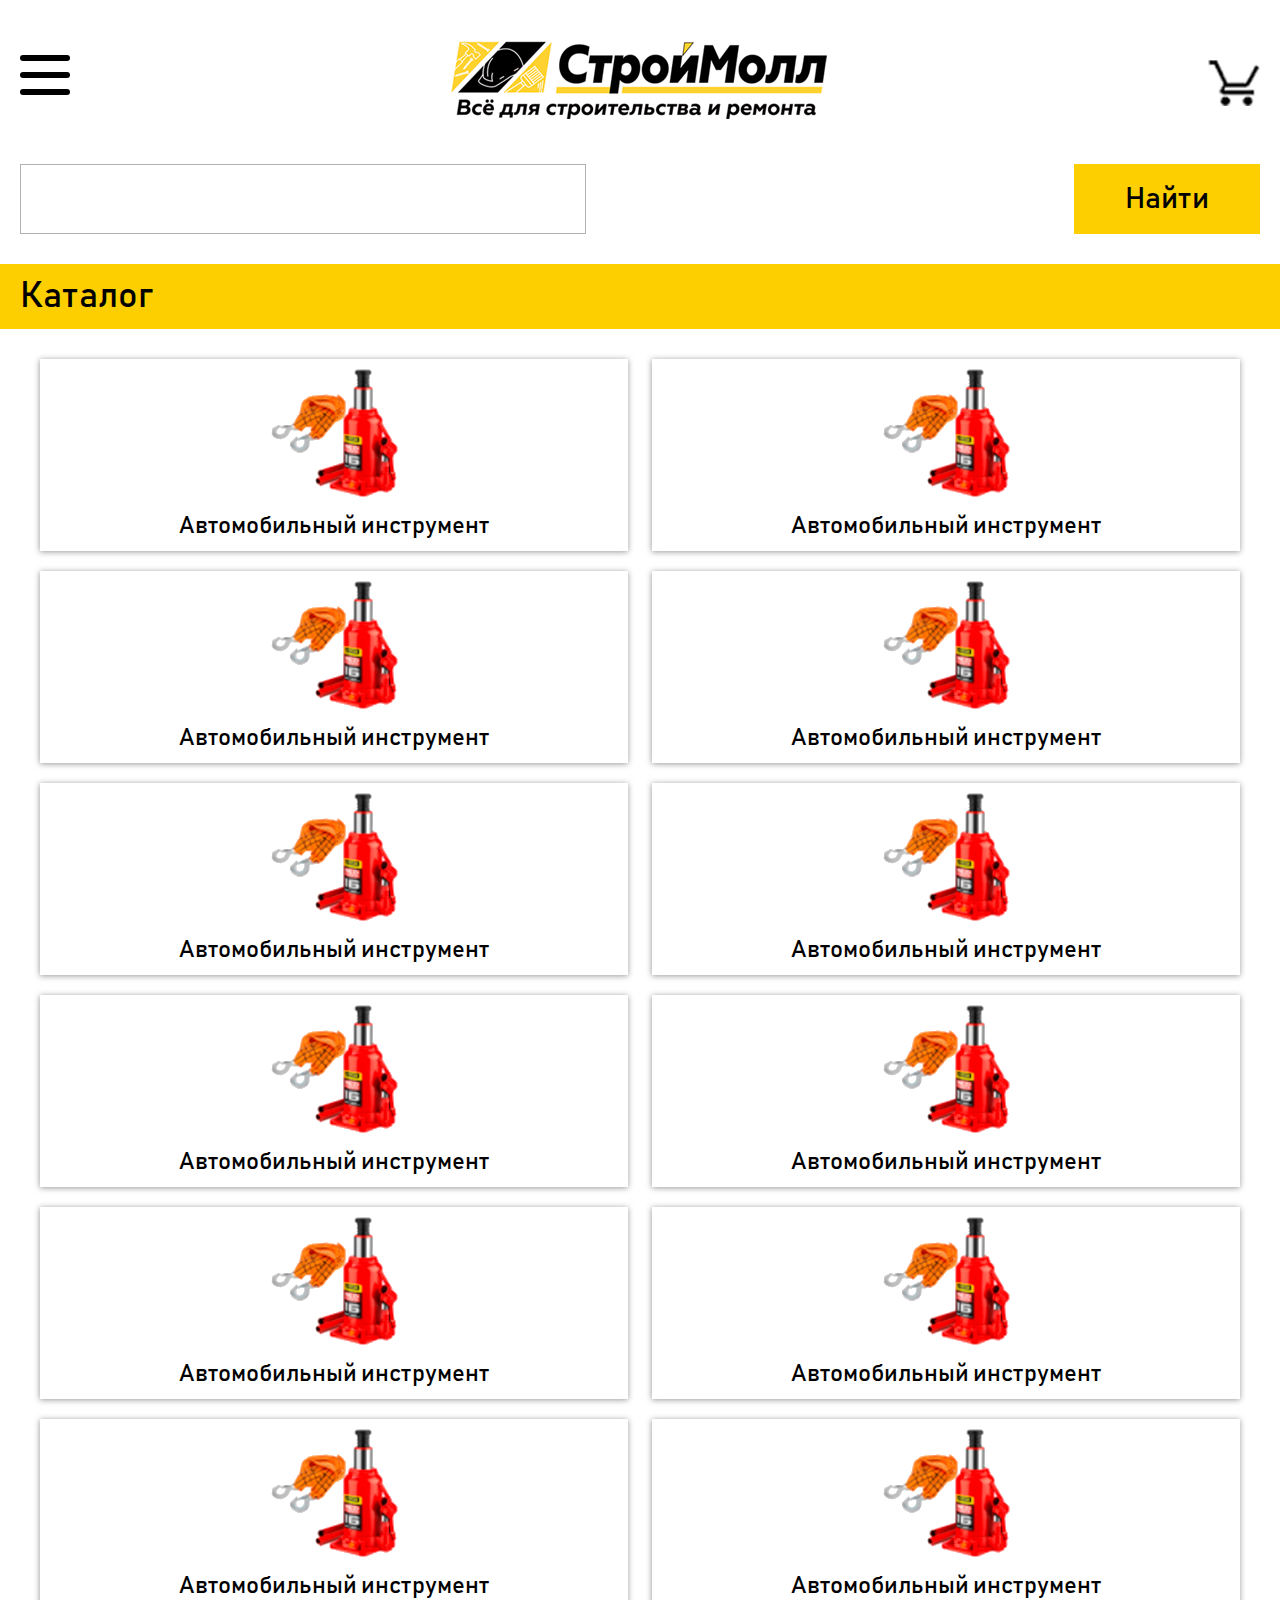
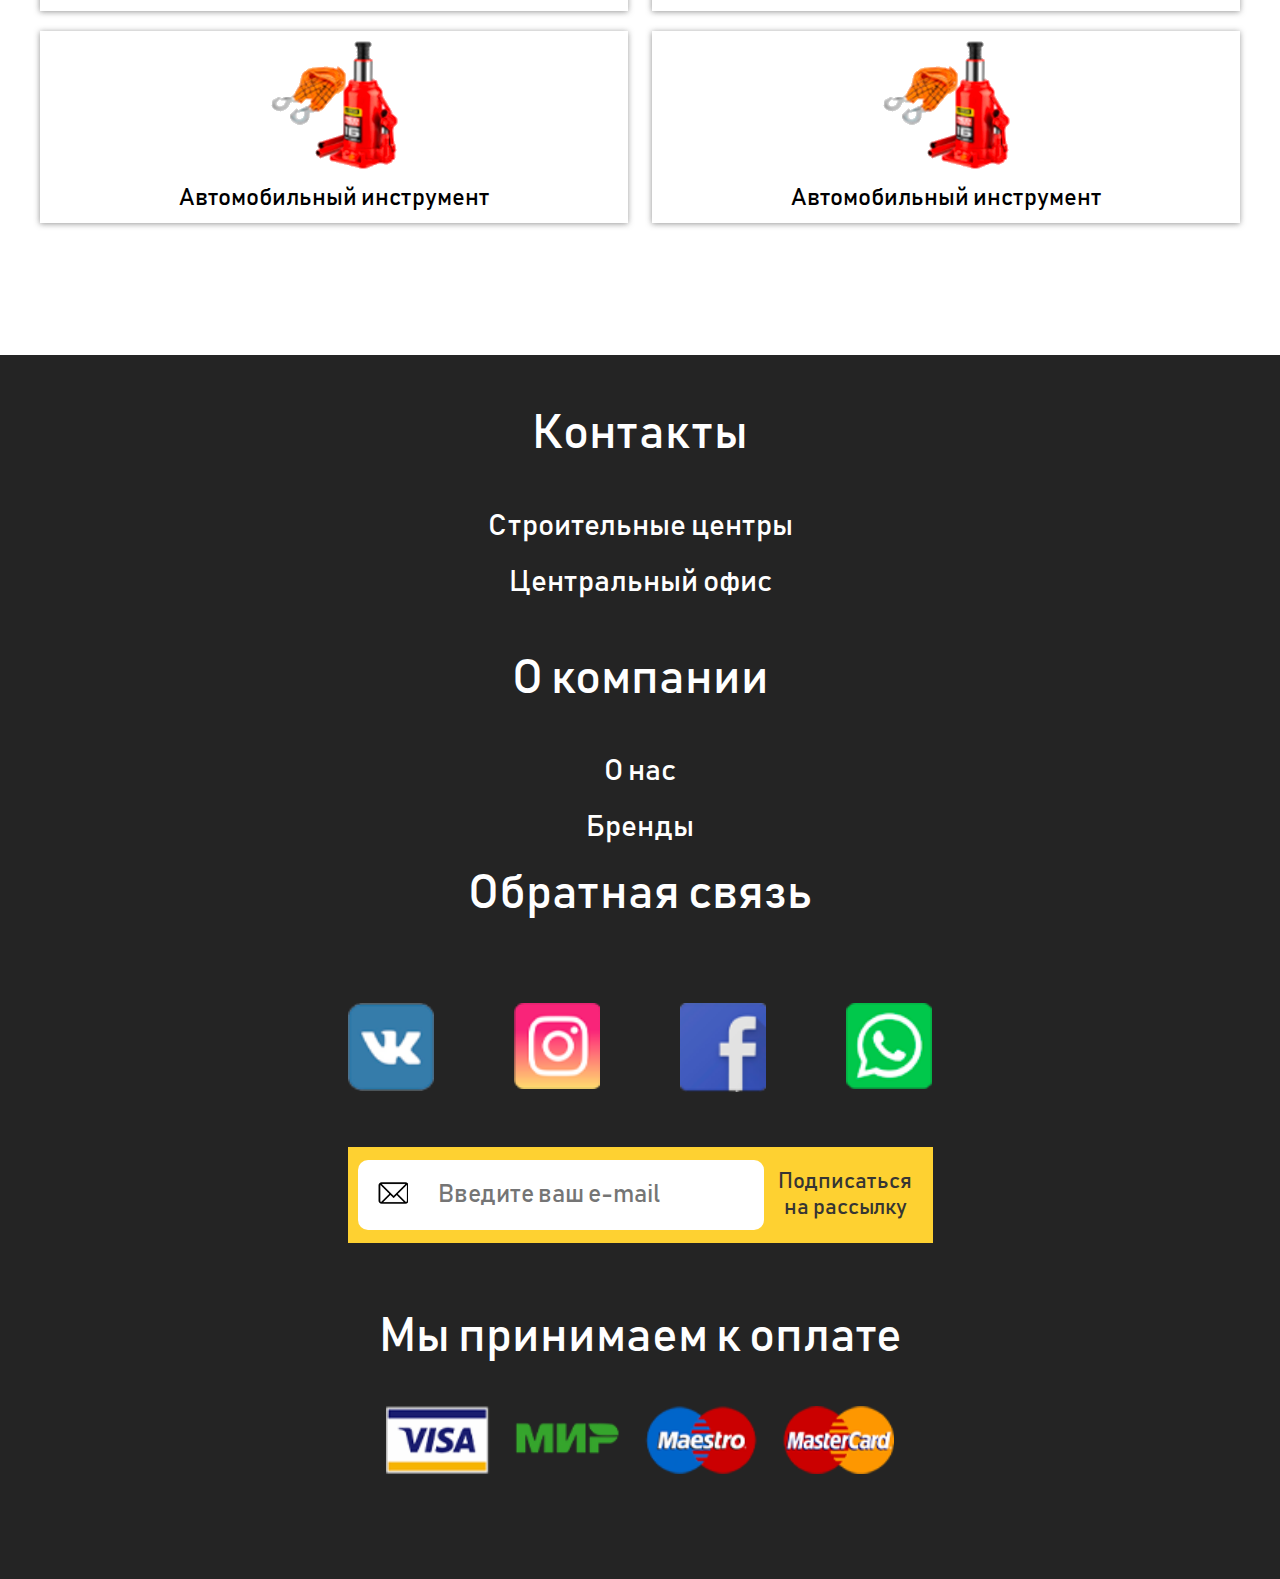
==== catalog.html @ b7ce9529 "commit" ====
<!DOCTYPE html>
<html lang="en">
<head>
    <meta charset="UTF-8">
    <meta http-equiv="X-UA-Compatible" content="IE=edge">
    <meta name="viewport" content="width=800px">
    <title>Catalog</title>
    <link rel="stylesheet" href="fonts/stylesheet.css">
    <link rel="stylesheet" href="css/style.css">
    
</head>
<body>
    <div class="popup"></div>

    <header>
         <section class="nav">
             <div class="top_nav">
 
                 <div class="burger">
 
                     <div class="burger_btn">
                         <div></div>
                         <div></div>
                         <div></div>
                     </div>
 
                     <div class="burger_menu">
 
                         <div class="burger_menu_container">
 
                             <div class="burger_menu_content">
 
                                 <div class="top_content">
                                     <div class="logo">
                                         <img src="img/index/logo.png" alt="">
                                     </div>
     
                                     <div class="close_menu">
                                         <div></div>
                                         <div></div>
                                     </div>
                                 </div>
     
                                 <div class="bot_content">
                                     <ul>
                                         <li>
                                             <div class="li_title">
                                                 <div class="left_name" >
                                                     <div class="icon">
                                                         <img src="img/index/menu_icon1.png" alt="">
                                                     </div>
                                                     <p>Личный кабинет</p>
                                                 </div>
                                                 
                                                 <div class="li_arrow">
                                                     
                                                     <img src="img/index/arrow.png" alt="">
                                                     
                                                    
                                                 </div>
                                             </div>
                                             <div class="li_hide_menu">
                                                 <ul>
                                                     <li>
                                                         <a href="#">Пункт 1</a>
                                                     </li>
                                                     <li>
                                                         <a href="#">Пункт 2</a>
                                                     </li>
                                                     <li>
                                                         <a href="#">Пункт 3</a>
                                                     </li>
                                                 </ul>
 
                                             </div>
                                            
                                         </li>
                                         <li>
                                             <div class="li_title">
                                                 <div class="left_name" >
                                                     <div class="icon">
                                                         <img src="img/index/menu_icon2.png" alt="">
                                                     </div>
                                                     <p>Контакты</p>
                                                 </div>
                                                 
                                                 <div class="li_arrow">
                                                     
                                                     <img src="img/index/arrow.png" alt="">
                                                     
                                                    
                                                 </div>
                                             </div>
                                             <div class="li_hide_menu">
                                                 <ul>
                                                     <li>
                                                         <a href="#">Пункт 1</a>
                                                     </li>
                                                     <li>
                                                         <a href="#">Пункт 2</a>
                                                     </li>
                                                     <li>
                                                         <a href="#">Пункт 3</a>
                                                     </li>
                                                 </ul>
 
                                             </div>
                                            
                                         </li>
                                         <li>
                                             <div class="li_title">
                                                 <div class="left_name" >
                                                     <div class="icon">
                                                         <img src="img/index/menu_icon3.png" alt="">
                                                     </div>
                                                     <p>Aкции</p>
                                                 </div>
                                                 
                                                 <div class="li_arrow">
                                                     
                                                     <img src="img/index/arrow.png" alt="">
                                                     
                                                    
                                                 </div>
                                             </div>
                                             <div class="li_hide_menu">
                                                 <ul>
                                                     <li>
                                                         <a href="#">Пункт 1</a>
                                                     </li>
                                                     <li>
                                                         <a href="#">Пункт 2</a>
                                                     </li>
                                                     <li>
                                                         <a href="#">Пункт 3</a>
                                                     </li>
                                                 </ul>
 
                                             </div>
                                            
                                         </li>
                                         <li>
                                             <div class="li_title">
                                                 <div class="left_name" >
                                                     <div class="icon">
                                                         <img src="img/index/menu_icon4.png" alt="">
                                                     </div>
                                                     <a href="#">Доставка и подъем</a>
                                                 </div>
                                                 
                                                 
                                             </div>
                                            
                                         </li>
                                         <li>
                                             <div class="li_title">
                                                 <div class="left_name" >
                                                     <div class="icon">
                                                         <img src="img/index/menu_icon5.png" alt="">
                                                     </div>
                                                     <a href="#">Магазины</a>
                                                 </div>
                                                 
                                                 
                                             </div>
                                            
                                         </li>
                                         <li>
                                             <div class="li_title">
                                                 <div class="left_name" >
                                                     <div class="icon">
                                                         <img src="img/index/menu_icon6.png" alt="">
                                                     </div>
                                                     <p>Наши услуги</p>
                                                 </div>
                                                 
                                                 <div class="li_arrow">
                                                     
                                                     <img src="img/index/arrow.png" alt="">
                                                     
                                                    
                                                 </div>
                                             </div>
                                             <div class="li_hide_menu">
                                                 <ul>
                                                     <li>
                                                         <a href="#">Пункт 1</a>
                                                     </li>
                                                     <li>
                                                         <a href="#">Пункт 2</a>
                                                     </li>
                                                     <li>
                                                         <a href="#">Пункт 3</a>
                                                     </li>
                                                 </ul>
 
                                             </div>
                                            
                                         </li>
                                         <li>
                                             <div class="li_title">
                                                 <div class="left_name" >
                                                     <div class="icon">
                                                         <img src="img/index/menu_icon7.png" alt="">
                                                     </div>
                                                     <a href="#">Аренда</a>
                                                 </div>
                                                 
                                                 
                                             </div>
                                            
                                         </li>
                                         <li>
                                             <div class="li_title">
                                                 <div class="left_name" >
                                                     <div class="icon">
                                                         <img src="img/index/menu_icon8.png" alt="">
                                                     </div>
                                                     <a href="#">Избранное</a>
                                                 </div>
                                                 
                                                 
                                             </div>
                                            
                                         </li>
                                     </ul>
                                 </div>
     
                                 <div class="phone">
                                     <a href="tel:+74993780888">+7(499)378-08-88</a>
                                 </div>
                             </div>
                         </div>
                        
                     </div>
 
                 </div>
 
                 <div class="logo">
                     <img src="img/index/logo.png" alt="">
                 </div>
 
                 <div class="busket">
                     <img src="img/index/busket.png" alt="">
                 </div>
 
             </div>
 
             <div class="bot_nav">
                 <form action="#">
 
                     <input type="text">
 
                     <button type="submit">
                         Найти
                     </button>
 
                 </form>
             </div>
         </section>
        
    </header>

    <main>
        <section class="catalog">
            <div class="title">
                <h1>Каталог</h1>
            </div>
            
            <div class="catalog_container">

                <a href="#" class="catalog_item">
                    <div class="img">
                        <img src="img/catalog/img1.png" alt="">
                    </div>
                    <span>Автомобильный инструмент</span>
                </a>
                <a href="#" class="catalog_item">
                    <div class="img">
                        <img src="img/catalog/img1.png" alt="">
                    </div>
                    <span>Автомобильный инструмент</span>
                </a>
                <a href="#" class="catalog_item">
                    <div class="img">
                        <img src="img/catalog/img1.png" alt="">
                    </div>
                    <span>Автомобильный инструмент</span>
                </a>
                <a href="#" class="catalog_item">
                    <div class="img">
                        <img src="img/catalog/img1.png" alt="">
                    </div>
                    <span>Автомобильный инструмент</span>
                </a>
                <a href="#" class="catalog_item">
                    <div class="img">
                        <img src="img/catalog/img1.png" alt="">
                    </div>
                    <span>Автомобильный инструмент</span>
                </a>
                <a href="#" class="catalog_item">
                    <div class="img">
                        <img src="img/catalog/img1.png" alt="">
                    </div>
                    <span>Автомобильный инструмент</span>
                </a>
                <a href="#" class="catalog_item">
                    <div class="img">
                        <img src="img/catalog/img1.png" alt="">
                    </div>
                    <span>Автомобильный инструмент</span>
                </a>
                <a href="#" class="catalog_item">
                    <div class="img">
                        <img src="img/catalog/img1.png" alt="">
                    </div>
                    <span>Автомобильный инструмент</span>
                </a>
                <a href="#" class="catalog_item">
                    <div class="img">
                        <img src="img/catalog/img1.png" alt="">
                    </div>
                    <span>Автомобильный инструмент</span>
                </a>
                <a href="#" class="catalog_item">
                    <div class="img">
                        <img src="img/catalog/img1.png" alt="">
                    </div>
                    <span>Автомобильный инструмент</span>
                </a>
                <a href="#" class="catalog_item">
                    <div class="img">
                        <img src="img/catalog/img1.png" alt="">
                    </div>
                    <span>Автомобильный инструмент</span>
                </a>
                <a href="#" class="catalog_item">
                    <div class="img">
                        <img src="img/catalog/img1.png" alt="">
                    </div>
                    <span>Автомобильный инструмент</span>
                </a>
                <a href="#" class="catalog_item">
                    <div class="img">
                        <img src="img/catalog/img1.png" alt="">
                    </div>
                    <span>Автомобильный инструмент</span>
                </a>
                <a href="#" class="catalog_item">
                    <div class="img">
                        <img src="img/catalog/img1.png" alt="">
                    </div>
                    <span>Автомобильный инструмент</span>
                </a>

            </div>
        </section>
    </main>


    <footer>

        <section class="footer">
            <div class="footer_container">
                <p>Контакты</p>
                <a href="#"> Строительные центры</a>
                <a href="#"> Центральный офис</a>
    
                <p>О компании</p>
                <a href="#">О нас</a>
                <a href="#">Бренды</a>
                
               
            </div>

            <div class="footer_feedback">
                <p>Обратная связь</p>
                <div class="footer_social">
                    <a href="#">
                        <img src="img/index/vk.png" alt="">
                    </a>
                    <a href="#">
                        <img src="img/index/insta.png" alt="">
                    </a>
                    <a href="#">
                        <img src="img/index/facebook.png" alt="">
                    </a>
                    <a href="#">
                        <img src="img/index/mess.png" alt="">
                    </a>
                </div>

                <div class="form_link">
                    <form action="#">
                        <div class="mail">
                            <input type="mail" required placeholder="Введите ваш e-mail">
                            <button type="submit">Подписаться на рассылку</button>
                            <img src="img/index/mail.png" alt="">
                        </div>
                       
                    </form>
                </div>

                <div class="footer_payment">
                    <p>Мы принимаем к оплате</p>

                    <div class="footer_payment_img">
                        <img src="img/index/pay.png" alt="">
                    </div>
                </div>
                
            </div>
           
        </section>

    </footer>
    

    <script src="https://code.jquery.com/jquery-3.6.0.min.js" integrity="sha256-/xUj+3OJU5yExlq6GSYGSHk7tPXikynS7ogEvDej/m4=" crossorigin="anonymous"></script>
    <script src="js/script.js"></script>
    
</body>
</html>
---- fonts/stylesheet.css ----
@font-face {
    font-family: 'Bahnschrift';
    src: url('Bahnschrift.eot');
    src: url('Bahnschrift.eot?#iefix') format('embedded-opentype'),
        url('Bahnschrift.woff2') format('woff2'),
        url('Bahnschrift.woff') format('woff'),
        url('Bahnschrift.ttf') format('truetype'),
        url('Bahnschrift.svg#Bahnschrift') format('svg');
    font-weight: normal;
    font-style: normal;
    font-display: swap;
}
---- css/style.css ----
body{
    margin: 0;
    
}


.popup{
    display: none;
    position: fixed;
    width: 100%;
    height: 100%;
    top: 0;
    left: 0;
    background-color: rgba(255, 255, 255, 0.6);
    z-index: 10;
}
*{
    box-sizing: border-box;
    font-family: 'Bahnschrift';
}
a{
    text-decoration: none;
    
}
.nav{
    padding: 0 20px;
    
}
.top_nav{
    padding: 40px 0;
    display: flex;
    justify-content: space-between;
}
.burger{
    padding-top: 15px;
}
.burger_btn{
    width: 50px;
    height: 40px;
    display: flex;
    flex-direction: column;
    justify-content: space-between;
}


.burger_btn div{
    width: 100%;
    height: 6px;
    background-color: #000;
    border-radius: 3px;
}


.burger_menu{
    z-index: 11;
    position: fixed;
    top: 0;
    left: -100%;
    width: 80%;
    height: 100%;
    
    transition: left .3s ease ;
}


.burger_menu.burger_menu-active{
    left: 0;
}


.burger_menu_container{
    height: 100%;
    width: 100%;
}
.burger_menu_content{
    background-color: #fff;
    width: 100%;
    overflow: auto;
    height: 100%;
    padding-bottom: 60px;
}

.burger_menu_content .top_content{
    
    display: flex;
    justify-content: space-between;
    padding-left:40px ;
    padding-right: 30px;
    padding-top: 40px;
}

.burger_menu_content .close_menu{
    position: relative;
    
    width: 24px;
    height: 24px;
    margin-top: 35px;
}
.burger_menu_content .close_menu div{
    width: 24px;
    height: 4px;
    background-color: #000;
    position: absolute;
    top: 10px;
    left: 1px;
    
    
}

.burger_menu_content .close_menu div:first-child{
    transform: rotate(-45deg);
}

.burger_menu_content .close_menu div:last-child{
    transform: rotate(45deg);
}

.burger_menu_content .bot_content{
    margin-top: 120px;
}
.burger_menu_content .bot_content ul{
    margin: 0;
    padding: 0;
    list-style: none;
}


.burger_menu_content .bot_content ul li .li_title{
    display: flex;
    justify-content: space-between;
    align-items: center;
    width: 100%;
    padding: 8px 30px 8px 35px;
}
.burger_menu_content .bot_content ul li .left_name{
    display: flex;
    align-items: center;
    width: 100%;
}
.burger_menu_content .bot_content ul li .icon{
    min-width: 50px;
}


.burger_menu_content .bot_content ul li p,
.burger_menu_content .bot_content ul li a{
    font-size: 36px;
    margin: 0;
    padding-left: 10px;
}
.burger_menu_content .bot_content ul li a{
    color: #000;
    display: block;
    width: 100%;
}

.burger_menu_content .bot_content ul li:hover .li_title{
    background-color: #FFD231;
}


.burger_menu_content .bot_content ul > li + li {
    margin-top: 45px;
}

.burger_menu_content .phone {
    margin-top: 200px;
}

.burger_menu_content .phone a{
    font-size: 48px;
    color: #000;
    padding-left: 35px;
}


.li_hide_menu{
    display: none;
    background-color: #fff;
    padding: 0 30px 0 35px;
}
.burger_menu_content .li_hide_menu ul li a{
    font-size: 30px;
    padding-left: 68px;
}
.burger_menu_content .li_hide_menu ul{
    padding: 25px 0;
}
.burger_menu_content .li_hide_menu ul > li + li{
    margin-top: 25px;
}

.top_nav .busket{
    padding-top: 20px;
}


.bot_nav form{
    display: flex;
    justify-content: space-between;
}

.bot_nav form input{
    flex: 0 1 566px;
    height: 70px;
    border: 1px solid #B2B2B2;
    outline: none;
    background: none;
    margin-right: 40px;
    padding: 10px;
    font-size: 25px;
}

.bot_nav form button{
    background-color: #FDCF00;
    border: none;
    outline: none;
    width: 186px;
    height: 70px;
    font-size: 30px;
    
}


.categories{
    margin-top: 30px;
}

.container{
    padding: 0 20px;
    display: flex;
    flex-wrap: wrap;
    justify-content: space-between;
    margin-top: 12px;
}
.categories .title,
.about_us .title,
.catalog .title,
.shops .title,
.contacts .title{
    width: 100%;
    background-color: #FDCF00;
    padding: 11px 20px;
}
.categories .title h3,
.about_us .title h3,
.catalog .title h1,
.shops .title h1,
.contacts .title h1{
    font-size: 36px;
    font-weight: normal;
    margin: 0;
}




.container .category_item{
    background-color: #F9F9F9;
    padding-left: 7px;
    padding-right: 15px;
    flex-basis: 49%;
    height: 136px;
    display: flex;
    justify-content: space-between;
    align-items: center;
    margin-bottom: 15px;
    
}



.container .category_item span{
    font-size: 24px;
    color: #000;
    
    
}


.container .category_item:hover,
.about_us_item:hover{
    background-color: rgb(246, 209, 69);
}

.container .category_item:hover span,
.about_us_item:hover span{
    color: #fff;
}



.banners{
    padding: 0 20px;
    margin-top: 60px;
    margin-bottom: 80px;
}


.banners .banner{
    width: 100%;
}


.banners .banner img{
    width: 100%;
}





.about_us .container{
    padding: 20px 20px;
    background-color: #F9F9F9;
    display: flex;
    flex-wrap: wrap;
    justify-content: space-between;
}

.about_us_item{
    background-color: #fff;
    box-shadow: 0px 1px 5.88px 0.12px rgba(121, 121, 121, 0.8);
    padding: 20px 15px;
    flex-basis: 49%;
    margin-bottom: 15px;
}


.about_us_item span{
    color: #000;
    font-size: 24px;
}



.about_us_item .img{
    text-align: right;
}
  

.footer{
    background-color: #242424;
    padding-top: 50px;
    padding-bottom: 100px;
    
}


.footer_container{
    text-align: center;
}


.footer_container p{
    color: #fff;
    font-size: 48px;
    margin: 0;
    margin-bottom: 45px;
    margin-top: 50px;
}
.footer_container p:first-child{
    margin-top: 0;
}
.footer_container a{
    display: block;
    color: #fff;
    font-size: 30px;
    margin-bottom: 20px;
}


.footer_social{
    display: flex;
    justify-content: space-between;
    margin-top: 80px;
}

.footer_feedback{
    max-width: 585px;
    margin: 0 auto;
}


.footer_feedback p{
    text-align: center;
    color: #fff;
    font-size: 48px;
    margin: 0;

}



.footer_feedback a{
    width: 86px;
}


.footer_feedback a img{
    width: 100%;
}

.form_link{
    background-color: #FED131;
    width: 100%;
    padding: 13px 10px;
    margin-top: 50px;
}



.form_link form .mail{
    display: flex;
    justify-content: space-between;
    position: relative;
    
}
.form_link form input{
    flex: 0 1 365px;
    height: 70px;
    outline: none;
    border: none;
    border-radius: 10px;
    padding-left: 80px;
    font-size: 25px;
    
}

.form_link form .mail img{
    position: absolute;
    top: 22px;
    left: 20px;
}

.form_link form input::placeholder{
    color: #757575;
    
}

.form_link form button{
    outline: none;
    border: none;
    background: none;
    color: #363533;
    font-size: 22px;
    width: 155px;
}


.footer_payment{
    margin-top: 65px;
}
.footer_payment p{
    text-align: center;
    color: #fff;
    font-size: 48px;
    margin: 0;
}
.footer_payment .footer_payment_img{
    margin-top: 40px;
}

.footer_payment .footer_payment_img{
    text-align: center;
}


.footer_payment .footer_payment_img img{
    width: 87%;
}



/* catalog */




.catalog{
    margin-top: 30px;
}


.catalog_container{
    padding-top: 30px;
    padding-bottom: 112px;
    padding-left: 40px;
    padding-right: 40px;
    display: flex;
    flex-wrap: wrap;
    justify-content: space-between;
}

.catalog_item{
    flex-basis: 49%;
    margin-bottom: 20px;
    box-shadow: 0px 1px 5.88px 0.12px rgb(121 121 121 / 80%);
    background-color: #fff;
    text-align: center;
    padding: 10px 0;
}
.catalog_item .img{
    text-align: center;
}
.catalog_item span{
    font-size: 24px;
    margin-top: 10px;
    display: block;
    color: #000;
}


.catalog_item:hover{
    background-color: #FDD116;
}

.catalog_item:hover span{
    color: #fff;
}

.shops{
    margin-top: 30px;
}



.shops .title{
    margin-bottom: 40px;
}


.phone_mail{
    display: flex;
    justify-content: space-between;
    padding-left: 20px;
    padding-right: 88px;
    background-color: #F9F9F9;
    padding-top: 15px;
    padding-bottom: 15px;
}


.phone_mail div span{
    display: block;
    font-size: 14px;
    margin-bottom: 10px;
}

.phone_mail div a{
    font-size: 30px;
    color: #000;
}

.button_tabs{
    display: flex;
    justify-content: space-between;
    padding: 0 20px;
    margin-top: 50px;
}




.button_tabs .button_tabs_btn{
    box-shadow: 0px 1px 5.88px 0.12px rgb(121 121 121 / 80%);
    display: block;
    font-size: 24px;
    color: #000;
    padding: 20px 19px;
}



.button_tabs .button_tabs_btn.tabs_btn-active{
    background-color: #FDCF00;
    color: #fff;
}







.block_tabs_content{
    margin-top: 25px;
    padding: 0 20px;
}

.block_tabs_content ul{
    margin: 0;
    padding: 0;
    list-style: none;
}
.block_tabs_content ul li{
    display: flex;
}


.block_tabs_content ul li span{
    font-size: 24px;
    display: flex;
    flex-direction: column;
    justify-content: flex-end;
}


.block_tabs_content ul li .icon{
    min-width: 40px;
    text-align: center;
}





.block_tabs_content ul > li + li{
    margin-top: 20px;
}

.shops_content{
    margin-top: 50px;
}


.shops_content h3{
    font-size: 36px;
    font-weight: normal;
    margin: 0;
    margin-bottom: 30px;
}
.shops_content_block{
    display: flex;
    justify-content: space-between;
    flex-wrap: wrap;
}
.shops_content_item{
    padding: 8px;
    flex-basis: 47%;
    margin-bottom: 20px;
    background-color: #fff;
    box-shadow: 0px 1px 5.88px 0.12px rgb(121 121 121 / 80%);
}

.shops_content_item .img{
    height: 213px;
   
}
.shops_content_item .img img{
    width: 100%;
    height: 100%;
}
.shops_content_item .txt{
    background-color: #FFD231;
    padding: 20px 0;
    text-align: center;
    
}

.shops_content_item .txt span{
    
    font-size: 20px;
    color: #000;
    
}

.shops_content_item:hover .txt span{
    color: #fff;
}

.taggle_circle{
    display: flex;
    justify-content: center;
    margin-top: 30px;
}
.taggle_circle .taggle_item{
    width: 15px;
    height: 15px;
    border-radius: 50%;
    background-color: #C9C9C9;
}

.taggle_circle > .taggle_item + .taggle_item{
    margin-left: 40px;
}

.taggle_circle .taggle_item.taggle_item-active{
    background-color: #FDCF00;
}
.build_map{
    text-align: center;
    margin-top: 30px;
}
.map_block{
    background-color: #F9F9F9;
    
    margin: 0 -20px;
    margin-top: 30px;
    padding-bottom: 30px;
    padding-top: 20px;
}

.map_block h3{
    padding-left: 20px;
    font-size: 24px;
    margin-bottom: 20px;
}
.map_block .map img{
    width: 100%;
}

.block_tabs_content{
    display: none;
}

.block_tabs_content.block_tabs_content-active{
    display: block;
}





/* contacts */

.contacts .title{
    margin-top: 30px;
}


.contacts .phone_mail{
    margin-top: 20px;
}

.contacts_wrapepr{
    padding: 0 20px;
    margin-top: 45px;
}


.contacts_shops{
    display: flex;
    justify-content: space-between;
}

.contacts_shops .left{
    width: 400px;
   
}
.contacts_shops .left .title_shops{
    width: 100%;
    box-shadow: 0px 1px 5.88px 0.12px rgb(121 121 121 / 80%);
    text-align: center;
}   

.contacts_shops .left .title_shops span{
    font-size: 24px;
    display: block;
    padding: 17px 0;
}


.contacts_shops .left .info_contacts{
    background-color: #FDCF00;
    width: 100%;
    padding: 35px 0 20px 12px;
    margin-top: 22px;
}

.contacts_shops .left .info_contacts span{
    font-size: 14px;
    display: block;
    margin-bottom: 10px;
}
.contacts_shops .left .info_contacts p{
    font-size: 24px;
    margin: 0;
    font-weight: 600;
}



.contacts_shops .left .info_contacts .date_week{
    margin-bottom: 16px;
}




.moj_dvor{
    margin-top: 100px;
}









.contacts .map_block{
    margin: 0;
    margin-top: 60px;
}
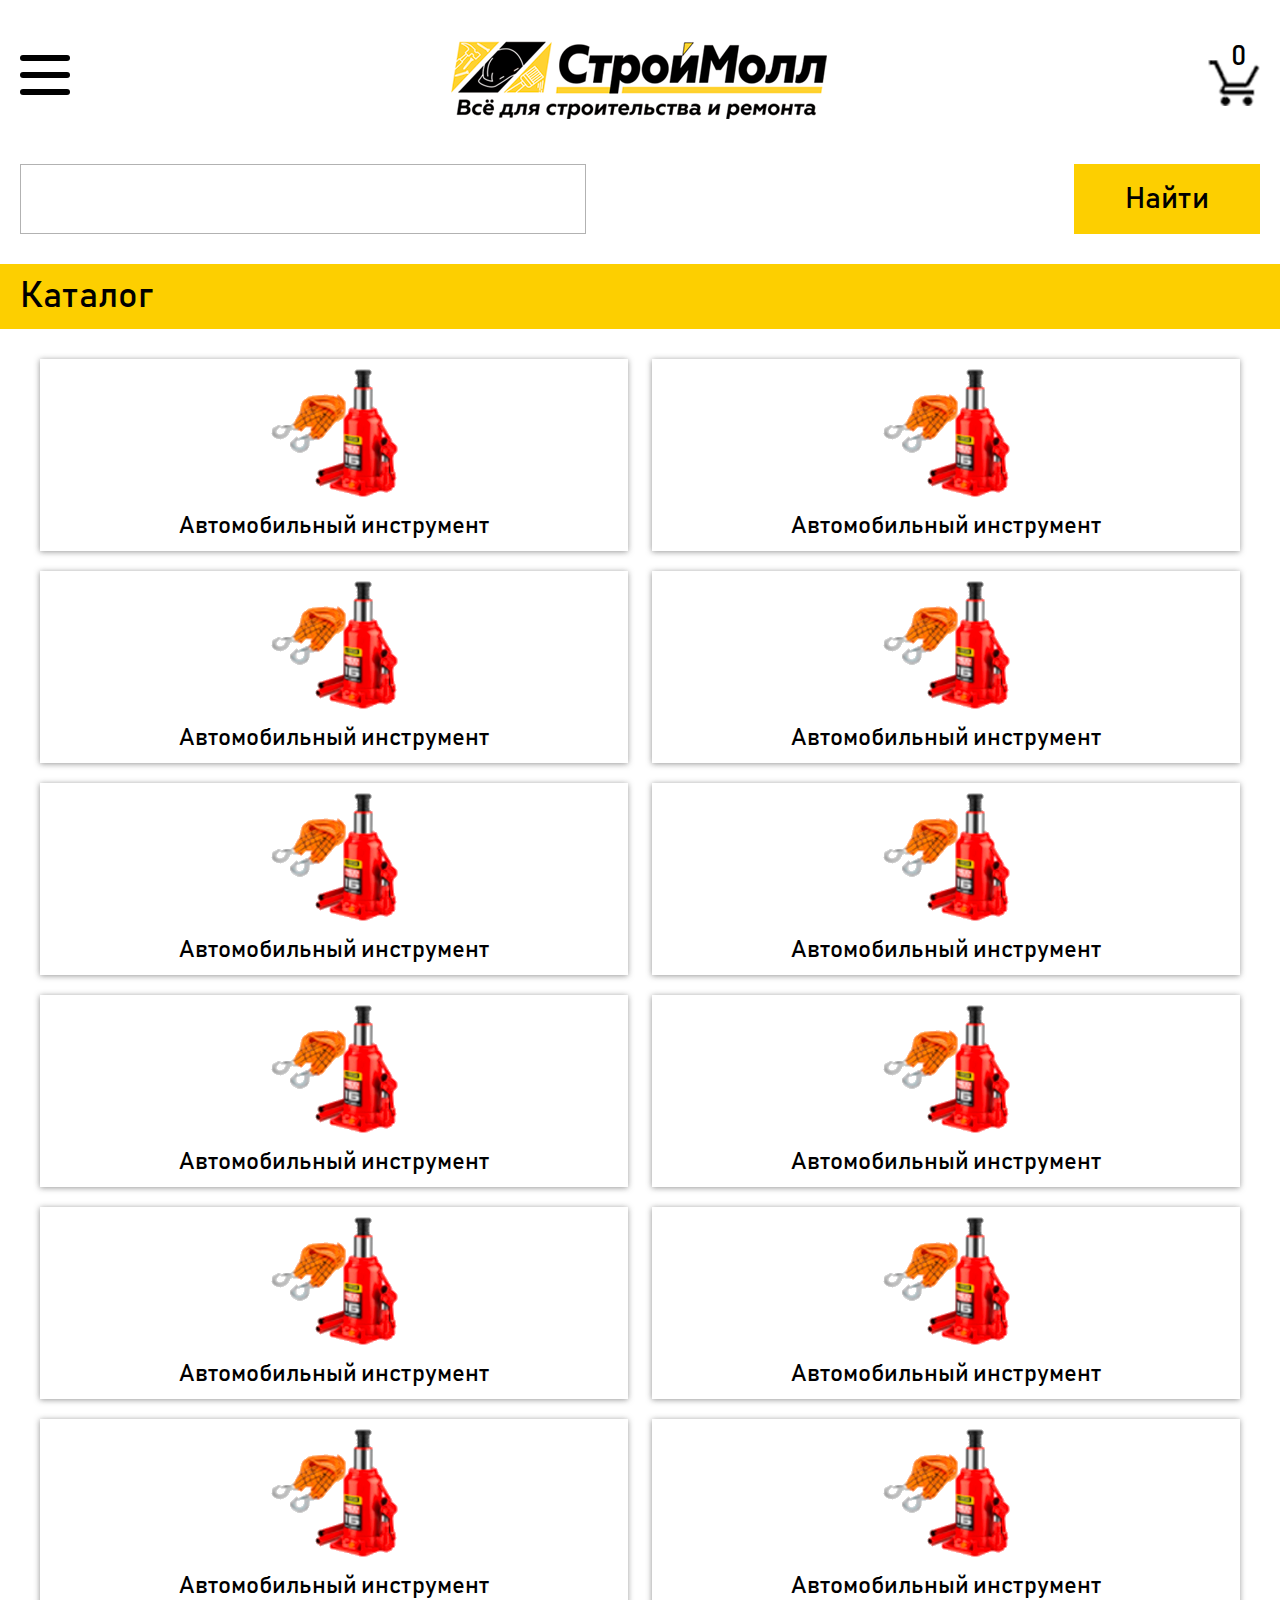
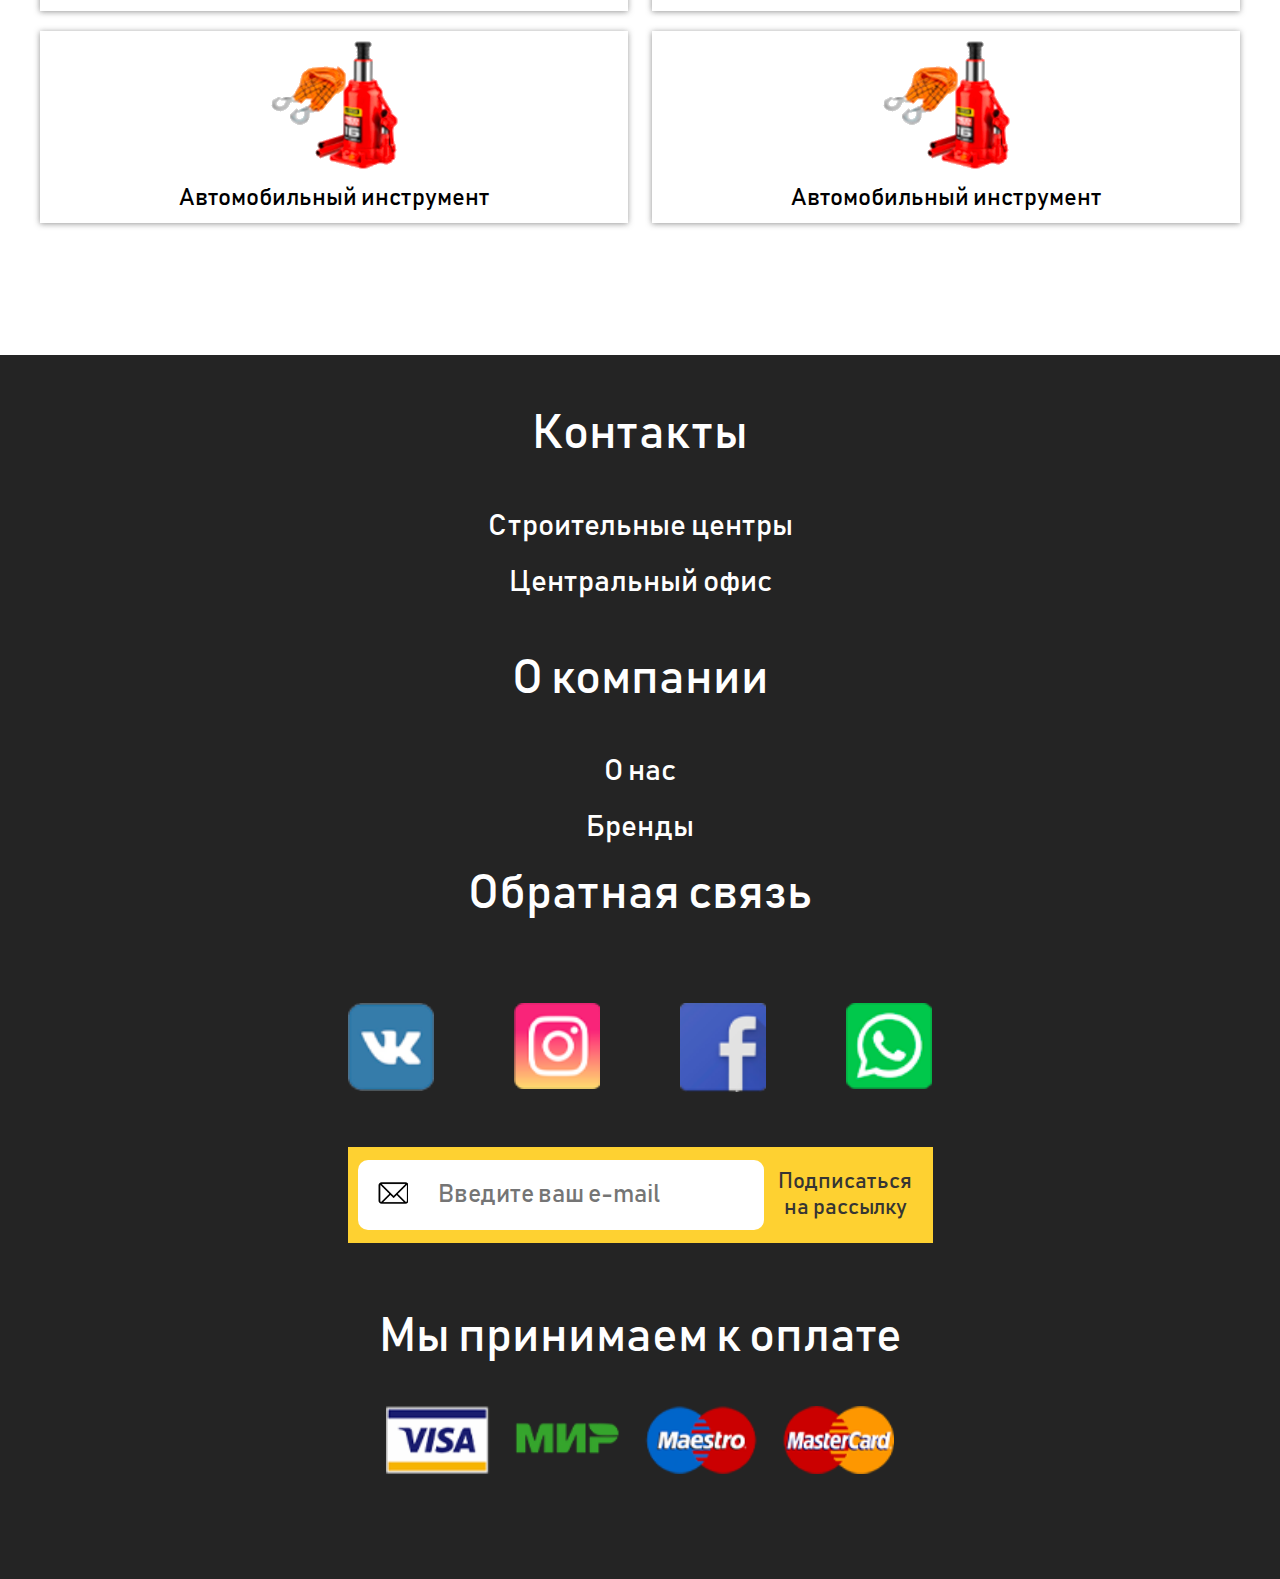
==== commit b5d13b48: "commit" ====
--- a/catalog.html
+++ b/catalog.html
@@ -242,6 +242,7 @@
  
                  <div class="busket">
                      <img src="img/index/busket.png" alt="">
+                     <span class="howProd_inBasket">0</span>
                  </div>
  
              </div>
--- a/css/style.css
+++ b/css/style.css
@@ -12,7 +12,7 @@
     top: 0;
     left: 0;
     background-color: rgba(255, 255, 255, 0.6);
-    z-index: 10;
+    z-index: 25;
 }
 *{
     box-sizing: border-box;
@@ -52,7 +52,7 @@
 
 
 .burger_menu{
-    z-index: 11;
+    z-index: 30;
     position: fixed;
     top: 0;
     left: -100%;
@@ -192,7 +192,16 @@
 
 .top_nav .busket{
     padding-top: 20px;
-}
+    position: relative;
+}
+
+.top_nav .busket .howProd_inBasket{
+    position: absolute;
+    top: 0;
+    left: 23px;
+    font-size: 28px;
+}
+
 
 
 .bot_nav form{
@@ -237,7 +246,9 @@
 .about_us .title,
 .catalog .title,
 .shops .title,
-.contacts .title{
+.contacts .title,
+.filters .title,
+.card_detail .title{
     width: 100%;
     background-color: #FDCF00;
     padding: 11px 20px;
@@ -246,7 +257,10 @@
 .about_us .title h3,
 .catalog .title h1,
 .shops .title h1,
-.contacts .title h1{
+.contacts .title h1,
+.filters .title h1,
+.card_detail .title h3{
+
     font-size: 36px;
     font-weight: normal;
     margin: 0;
@@ -810,133 +824,962 @@
 
 
 
-
-
-
-
-
-
-
-
-
-
-
-
-
-
-
-
-
-
-
-
-
-
-
-
-
-
-
-
-
-
-
-
-
-
-
-
-
-
-
-
-
-
-
-
-
-
-
-
-
-
-
-
-
-
-
-
-
-
-
-
-
-
-
-
-
-
-
-
-
-
-
-
-
-
-
-
-
-
-
-
-
-
-
-
-
-
-
-
-
-
-
-
-
-
-
-
-
-
-
-
-
-
-
-
-
-
-
-
-
-
-
-
-
-
-
-
-
-
-
-
-
-
-
-
-
-
-
-
-
-
+/* filters */
+.filters{
+    margin-bottom: 60px;
+    position: relative;
+}
+
+.filter_modal{
+    position: fixed;
+    left: -100%;
+    top: 22%;
+    width: 100%;
+    height: 100%;
+    background-color: #fff;
+    z-index: 20;
+    
+    transition: left .3s ease;
+    
+}
+
+
+
+.filter_modal.filter_modal-active{
+    left: 0;
+}
+
+
+
+.filter_modal_content{
+    height: 68%;
+    overflow: auto;
+    padding: 0 20px;
+}
+
+
+
+.filter_modal .title{
+    margin-top: 0 !important;
+    display: flex;
+    justify-content: space-between;
+    align-items: center;
+}
+.filter_modal .title .txt{
+    display: flex;
+    align-items: center;
+}
+.filter_modal .title h3{
+    font-size: 36px;
+    margin: 0;
+    font-weight: normal;
+    margin-right: 100px;
+}
+.filter_modal .title a{
+    font-size: 24px;
+    color: #A1A4AE;
+    text-decoration: underline
+}
+
+.filter_modal .title .close_filter_modal span{
+    font-size: 24px;
+    color: #A1A4AE;
+}
+
+
+
+
+
+
+
+.filters .title{
+    margin-top: 30px;
+}
+
+.back_page{
+    margin: 23px 0 35px 0;
+}
+.back_page a{
+    display: flex;
+    align-items: center;
+    padding-left: 20px;
+}
+
+
+
+.back_page a span{
+    color: #000;
+    font-size: 30px;
+    padding-left: 15px;
+}
+
+.filters_item{
+    display: flex;
+    padding-left: 58px;
+    border-top: 1px solid #F9F9F9;
+    border-bottom: 1px solid #F9F9F9;
+    padding-top: 40px;
+    padding-bottom: 40px;
+}
+
+.filters_item .filer_btn{
+    display: flex;
+    align-items: center;
+}
+.filters_item .open_filter{
+    margin-right: 215px;
+}
+
+.filters_item .filer_btn span{
+    font-size: 23px;
+}
+
+.filters_item .filer_btn .filter_icon{
+    margin-right: 15px;
+}
+
+
+
+
+.block_product .product_item{
+    display: flex;
+    padding: 30px 0;
+    padding-left: 60px;
+    position: relative;
+    border-bottom: 1px solid #F9F9F9;
+}
+
+.block_product .product_item .like{
+    position: absolute;
+    top: 35px;
+    left: 27px;
+    
+    
+}
+.block_product .product_item .like i{
+    font-size: 22px;
+    font-family: 'Bahnschrift';
+}
+
+.block_product .product_item .like .icon-heart{
+    color: #FDCF00;
+    display: none;
+}
+.block_product .product_item .like.like-active .icon-heart{
+    display: block;
+}
+.block_product .product_item .like.like-active .icon-heart-empty{
+    display: none;
+}
+
+
+
+
+
+
+.block_product .product_item .product_img{
+    display: flex;
+    align-items: center;
+}
+
+.block_product .product_item .product_description{
+    margin-left: 70px;
+}
+
+.block_product .product_item .product_description .name_prod{
+    font-size: 24px;
+    color: #000;
+    display: block;
+    padding-right: 105px;
+    margin-bottom: 60px;
+}
+
+
+.all_price{
+    font-size: 48px;
+    display: block;
+    margin-bottom: 20px;
+}
+.all_price i::before{
+    margin: 0;
+}
+
+.countPrice_inBasket{
+    display: flex;
+}
+
+.count_price{
+    width: 124px;
+    height: 63px;
+    display: flex;
+    border: 1px solid #F3F3F3;
+}
+.count_price input{
+    width: 100%;
+    border: none;
+    font-size: 30px;
+    text-align: center;
+    color: #656565;
+}
+.count_price .count_btn{
+    width: 37px;
+    display: flex;
+    flex-direction: column-reverse;
+}
+.count_price .count_btn button{
+    border: none;
+    height: 32px;
+    background-color: #F9F9F9;
+}
+.count_price .count_btn button span{
+    font-size: 20px;
+    color: #5C5C5C;
+}
+.count_price .count_btn button:hover{
+    background-color: #AAAAAA;
+}
+.count_price .count_btn button:hover span{
+    color: #fff;
+}
+
+
+.in_basket{
+    font-size: 26px;
+    color: #000;
+    background-color: #FFD231;
+    width: 304px;
+    height: 63px;
+    padding: 17px 0;
+    text-align: center;
+    transition: .3s;
+    margin-left: 35px;
+}
+
+
+
+
+
+
+.in_basket:hover {
+    box-shadow: inset 0 0 20px 5px #f9bb00;
+    transition: .3s;
+    color: #fff;
+}
+
+
+
+
+
+
+
+
+.filter_modal .price_range{
+    padding-top: 30px;
+    padding-bottom: 15px;
+}
+
+.filter_modal .price_range .title{
+    background-color: transparent;
+    font-size: 30px;
+    padding: 0;
+    margin-left: 25px;
+}
+
+
+
+.filter_modal .price_range .cost{
+    padding: 0 60px;
+    margin-top: 30px;
+}
+.filter_modal .price_range .cost .range_line span{
+    outline: none !important;
+}
+
+.filter_modal .price_range .cost_price{
+    display: flex;
+    justify-content: space-around;
+    position: relative;
+    margin: 0 auto;
+    margin-top: 40px;
+    width: 90%;
+    
+}
+
+.filter_modal .price_range .cost_price  div{
+    width: 237px;
+}
+.filter_modal .price_range .cost_price  div input{
+    width: 100%;
+    border: 1px solid #DADADA;
+    outline: none;
+    padding: 7px 0;
+    font-size: 24px;
+    text-align: center;
+}
+.filter_modal .price_range .cost_price .line{
+    position: absolute;
+    width: 27px;
+    height: 2px;
+    background-color: #D2D2D2;
+    top: 20px;
+}
+
+
+
+.filter_modal .apply_btn{
+    width: 100%;
+    background-color: #FDCF00;
+    font-size: 36px;
+    color: #000;
+    display: block;
+    text-align: center;
+    padding: 17px 0;
+    margin-top: 30px;
+}
+
+
+
+
+
+
+
+
+
+
+
+
+
+.filter_modal .item_filter .title{
+    display: flex;
+    cursor: pointer;
+    justify-content: flex-start;
+    background-color: transparent;
+    align-items: center;
+}
+
+
+.filter_modal .item_filter .title span{
+    font-size: 30px;
+    font-weight: normal;
+}
+
+.filter_modal .item_filter .title div{
+   transform: rotate(-90deg);
+   margin-right: 30px;
+    
+}
+
+
+
+.filter_modal .item_filter.active  .filter_item_list{
+    display: block;
+}
+
+.filter_modal .item_filter{
+    margin: 0 ;
+    padding: 10px 0;
+    border-bottom: 2px solid #F9F9F9;
+}
+.filter_modal .item_filter .filter_item_list{
+    display: none;
+    padding-left: 18px;
+    margin-top: 25px;
+    
+}
+.filter_modal .item_filter .filter_item_list > label + label{
+    margin-top: 20px;
+}
+.filter_modal .item_filter .filter_item_list .label{
+    display: flex;
+    cursor: pointer;
+    
+}
+
+
+
+.label-active{
+    color: #000 !important;
+}
+
+.filter_modal .item_filter .filter_item_list .check{
+    display: none;
+}
+
+
+
+.filter_modal .item_filter .filter_item_list .fake{
+    display: block;
+    width: 40px;
+    height: 40px;
+    border: 1px solid #DADADA;
+    position: relative;
+    margin: 0px 10px 0 0;
+}
+
+.filter_modal .item_filter .filter_item_list .fake i{
+    position: absolute;
+    top: 1px;
+    left: -4px;
+    font-size: 35px;
+    display: none;
+    color: #fff;
+}
+
+.filter_modal .item_filter .filter_item_list .check:checked + .fake{
+    background-color: #FFD231;
+    border-color: #FFD231;
+}
+.filter_modal .item_filter .filter_item_list .check:checked + .fake i{
+    display: block;
+}
+
+.filter_modal .item_filter .filter_item_list .txt{
+    font-size: 24px;
+    color: #AEAEAE;
+    padding-top: 4px;
+    
+}
+
+
+.filter_modal .filters_block{
+    background-color: #fff;
+    
+}
+
+.filter_modal .item_filter .filter_item_list a{
+    font-size: 20px;
+    color: #AEAEAE;
+    display: block;
+    margin-top: 15px;
+}
+.filter_modal .item_filter .filter_item_list .more_brands{
+    display: none;
+}
+
+.filter_modal .item_filter .filter_item_list .more_brands .label{
+    margin-top: 20px;
+}
+
+
+
+/* shop_detail */
+
+
+.instrument_content_block{
+    justify-content: space-between;
+}
+
+
+
+
+.instrument_content_block .instrument_item{
+    width: 100%;
+    display: flex;
+    justify-content: space-between;
+    box-shadow: 0px 1px 5.88px 0.12px rgba(121, 121, 121, 0.8);
+    padding: 15px 30px;
+    margin-bottom: 30px;
+    background-color: #fff;
+    
+}
+
+.swiper-container{
+    margin-left: 0;
+    margin-right: 0;
+}
+
+
+.instrument_content_block .instrument_item .slider_block{
+    width: 400px;
+    padding-top: 30px;
+}
+.instrument_content_block .instrument_item .slider_block .slider_content{
+    width: 333px;
+    margin: 0 auto;
+
+
+
+    
+}
+
+
+
+.instrument_content_block .instrument_item .slider_block .swiper-button-prev::after,
+.instrument_content_block .instrument_item .slider_block .swiper-button-next::after{
+    display: none;
+}
+
+
+.instrument_content_block .instrument_item .slider_block .swiper-button-prev{
+    width: 30px;
+    height: 30px;
+    border-radius: 50%;
+    background-color: #fff;
+    box-shadow: 0px 0px 5px #000; 
+    left: 2px;
+}
+.instrument_content_block .instrument_item .slider_block .btn_slider{
+    top: 55%;
+}
+.instrument_content_block .instrument_item .slider_block .swiper-button-next{
+    width: 30px;
+    height: 30px;
+    border-radius: 50%;
+    background-color: #fff;
+    box-shadow: 0px 0px 5px #000; 
+    right: 2px;
+}
+
+.instrument_content_block .instrument_item .slider_block .btn_slider .arrow{
+    position: relative;
+}
+
+
+.instrument_content_block .instrument_item .slider_block .btn_slider .arrow span{
+    position: absolute;
+    top: 0;
+    left: -4px;
+    width: 10px;
+    height: 2px;
+    background-color: #838181;
+}
+
+.instrument_content_block .instrument_item .slider_block .swiper-button-prev .arrow span:first-child{
+    transform: rotate(-45deg);
+    top: -4px;
+    left: -6px;
+}
+.instrument_content_block .instrument_item .slider_block .swiper-button-prev .arrow span:last-child{
+    transform: rotate(45deg);
+    top: 3px;
+    left: -6px;
+}
+
+
+
+.instrument_content_block .instrument_item .slider_block .swiper-button-next .arrow span:first-child{
+    transform: rotate(45deg);
+    top: -4px;
+    right: -6px;
+}
+.instrument_content_block .instrument_item .slider_block .swiper-button-next .arrow span:last-child{
+    transform: rotate(-45deg);
+    top: 3px;
+    right: -6px;
+}
+
+
+
+
+
+.instrument_content_block .instrument_item .txt{
+    max-width: 395px;
+}
+
+.instrument_content_block .instrument_item .txt .top{
+    display: flex;
+}
+.instrument_content_block .instrument_item .txt .top .logo_btn{
+    margin-right: 50px;
+}
+
+.instrument_content_block .instrument_item .txt .top .logo{
+    margin-bottom: 15px;
+}
+.instrument_content_block .instrument_item .txt .top .btn_detail{
+    display: block;
+    width: 183px;
+    height: 32px;
+    color: #000;
+    text-align: center;
+    font-size: 18px;
+    background-color: #FDCF00;
+    display: flex;
+    align-items: center;
+    justify-content: center;
+}
+
+.instrument_content_block .instrument_item .txt .top .btn_detail:hover {
+    box-shadow: inset 0 0 20px 5px #f9bb00;
+    transition: .3s;
+    color: #fff;
+}
+
+
+
+
+.instrument_content_block .instrument_item .txt .top .info p{
+    margin: 0;
+    font-size: 25px;
+}
+.instrument_content_block .instrument_item .txt .top .info ul > li + li{
+    margin-top: 0;
+}
+.instrument_content_block .instrument_item .txt .top .info ul li a{
+    color: #000;
+    font-size: 18px;
+}
+
+.instrument_content_block .instrument_item .txt .top .info ul li span{
+    font-size: 18px;
+}
+
+
+.instrument_content_block .instrument_item .txt .bot p{
+    font-size: 11px;
+}
+
+
+.instrument_content_block .instrument_item .txt .bot span{
+    font-size: 11px;
+}
+.instrument_content_block .instrument_item .txt .bot ul li span{
+    font-size: 11px;
+}
+.tabs_instrum_content {
+    padding: 0;
+}
+.tabs_instrum_content .instrument_content_block{
+    background-color: #F9F9F9;
+    padding: 20px 20px 60px 20px;
+}
+
+
+
+
+.tabs_instrum_content  .shops_content h3{
+    padding-left: 20px;
+}         
+
+
+
+.instrument_content_block .btn_more{
+    display: block;
+    margin: 0 auto;
+    width: 180px;
+    color: #000;
+    font-size: 24px;
+    background-color: #FDCF00;
+    text-align: center;
+    padding: 2px 0;
+}
+
+
+.instrument_content_block .btn_more:hover{
+    box-shadow: inset 0 0 20px 5px #f9bb00;
+    transition: .3s;
+    color: #fff;
+}
+
+
+
+
+
+/* card detail */
+
+.card_detail .back_page{
+    margin: 0;
+    margin-top: 23px;
+}
+
+.card_detail .title{
+    margin-top: 30px;
+}
+
+.card_detail_wrapper{
+    background-color: #F8F8F8;
+    padding-top: 47px;
+}
+
+
+
+.card_detail_wrapper .prod_name{
+    font-size: 36px;
+    margin: 0;
+    padding-left: 20px;
+    padding-right: 120px;
+    
+}
+
+
+.card_detail_wrapper .block_slider_product{
+    background-color: #fff;
+    margin-top: 30px;
+    height: 603px;
+}
+
+
+.card_detail_wrapper .block_slider_product .product_slider_item{
+    text-align: center;
+}
+
+
+.product_slider_item{
+    display: flex;
+    justify-content: center;
+    align-items: center;
+}
+
+
+
+
+.product_slider .swiper-pagination-bullet{
+    width: 145px;
+    height: 4px;
+    border-radius: 0%;
+    background: #E4E7EB;
+    opacity: 1;
+}
+
+
+.product_slider .swiper-pagination-bullet-active{
+    background: #B2B9C7;
+}
+
+
+
+.card_detail_wrapper .product_item{
+    background-color: #fff;
+    margin-top: 20px;
+    padding: 0 20px;
+}
+
+.card_detail_wrapper .product_item .all_price{
+    padding-left: 30px;
+    padding-bottom: 24px;
+    border-bottom: 1px solid #F9F9F9;
+    margin-bottom: 50px;
+}
+
+
+
+.card_detail_wrapper .product_item .in_basket{
+    width: 480px;
+    height: 100px;
+    padding: 0;
+    text-align: center;
+    display: flex;
+    align-items: center;
+    justify-content: center;
+    font-size: 45px;
+}
+
+
+
+.card_detail_wrapper .product_item .countPrice_inBasket{
+    justify-content: space-between;
+}
+
+
+.card_detail_wrapper .product_item{
+    padding: 40px 20px;
+}
+
+.card_detail_wrapper .count_price{
+    height: 100px;
+    width: 200px;
+}
+
+
+.card_detail_wrapper .count_price .count_btn{
+    width: 55px;
+}
+.card_detail_wrapper .count_price .count_btn button{
+    height: 50px;
+}
+.card_detail_wrapper .count_price .count_btn button span{
+    font-size: 35px;
+}
+
+.card_detail_wrapper .count_price input{
+    font-size: 40px;
+}
+
+
+.card_detail_wrapper .product_item .favorites_share{
+    display: flex;
+    justify-content: space-between;
+    padding: 0 65px;
+    margin-top: 50px;
+}
+
+
+.card_detail_wrapper .product_item .favorites_share .favorites,
+.card_detail_wrapper .product_item .favorites_share .share{
+    display: flex;
+    align-items: center;
+}
+
+
+.card_detail_wrapper .product_item .favorites_share .favorites span,
+.card_detail_wrapper .product_item .favorites_share .share span{
+    font-size: 22px;
+    color: #000;
+    
+}
+
+
+.card_detail_wrapper .delivery{
+    display: flex;
+    justify-content: space-between;
+    padding: 20px 70px;
+}
+.card_detail_wrapper .delivery .delivery_info{
+    display: flex;
+    align-items: center;
+}
+
+.card_detail_wrapper .delivery .delivery_info .txt{
+    margin-left: 22px;
+    position: relative;
+}
+.card_detail_wrapper .delivery .delivery_info .txt p{
+    margin: 0;
+    font-size: 20px;
+    color: #989696;
+    
+}
+.card_detail_wrapper .delivery .delivery_info .txt .question{
+    position: absolute;
+    top: -10px;
+    right: -20px;
+}
+.card_detail_wrapper .delivery .delivery_info .txt span{
+    font-size: 20px;
+    color: #000;
+}
+
+
+.card_detail_wrapper .description_prod{
+    background-color: #fff;
+    padding-top: 35px;
+    padding-left: 20px;
+    padding-right: 20px;
+}
+
+.card_detail_wrapper .description_prod h3{
+    font-size: 30px;
+    margin: 0;
+}
+.card_detail_wrapper .description_prod .description_block{
+    overflow: hidden;
+    width: 725px;
+    height: 150px;
+    transition: .3s;
+}
+.card_detail_wrapper .description_prod .description_block.description_block-active{
+    height: auto;
+}
+
+.card_detail_wrapper .description_prod .description_block p{
+    font-size: 29px;
+}
+.card_detail_wrapper .description_prod .btn_more_description{
+    text-align: center;
+}
+.card_detail_wrapper .description_prod .btn_more_description img{
+    transform: rotate(-90deg);
+    transition: .3s;
+}
+
+.card_detail_wrapper .description_prod .btn_more_description.btn_more_description-active img{
+    transform: rotate(90deg);
+}
+
+
+
+
+.card_detail_wrapper .characteristics{
+    background-color: #fff;
+    border-top: 2px solid #F9F9F9;
+    padding-top: 23px;
+    padding-left: 20px;
+    padding-right: 40px;
+    padding-bottom: 40px;
+}
+.card_detail_wrapper .characteristics .characteristics_title{
+    display: flex;
+    justify-content: space-between;
+    align-items: center;
+}
+.card_detail_wrapper .characteristics .characteristics_title span{
+    font-size: 30px;
+}
+
+.card_detail_wrapper .characteristics .characteristics_title .icon img{
+    transform: rotate(-90deg);
+    transition: .3s;
+}
+.card_detail_wrapper .characteristics .characteristics_title.active .icon img{
+    transform: rotate(90deg);
+}
+.card_detail_wrapper .characteristics .characteristics_content{
+    margin-top: 20px;
+    display: none;
+}
+.card_detail_wrapper .characteristics .characteristics_content ul{
+    margin: 0;
+    padding: 0;
+    padding-left: 15px;
+}
+.card_detail_wrapper .characteristics .characteristics_content ul li{
+    display: flex;
+    justify-content: space-between;
+    align-items: center;
+    border-bottom: 2px solid #F9F9F9;
+    padding: 10px 0;
+} 
+
+.card_detail_wrapper .characteristics .characteristics_content ul li span{
+    font-size: 24px;
+}
+
+
+
+
+
+
+
+
+
+
+
+
+
+
+
+
+
+
+
+
+
+
+
+
+
+
+
+
+
+
+
+
+
+
+
+
+
+
+
+
+
+
+
+
+
+
+
+
+
+
